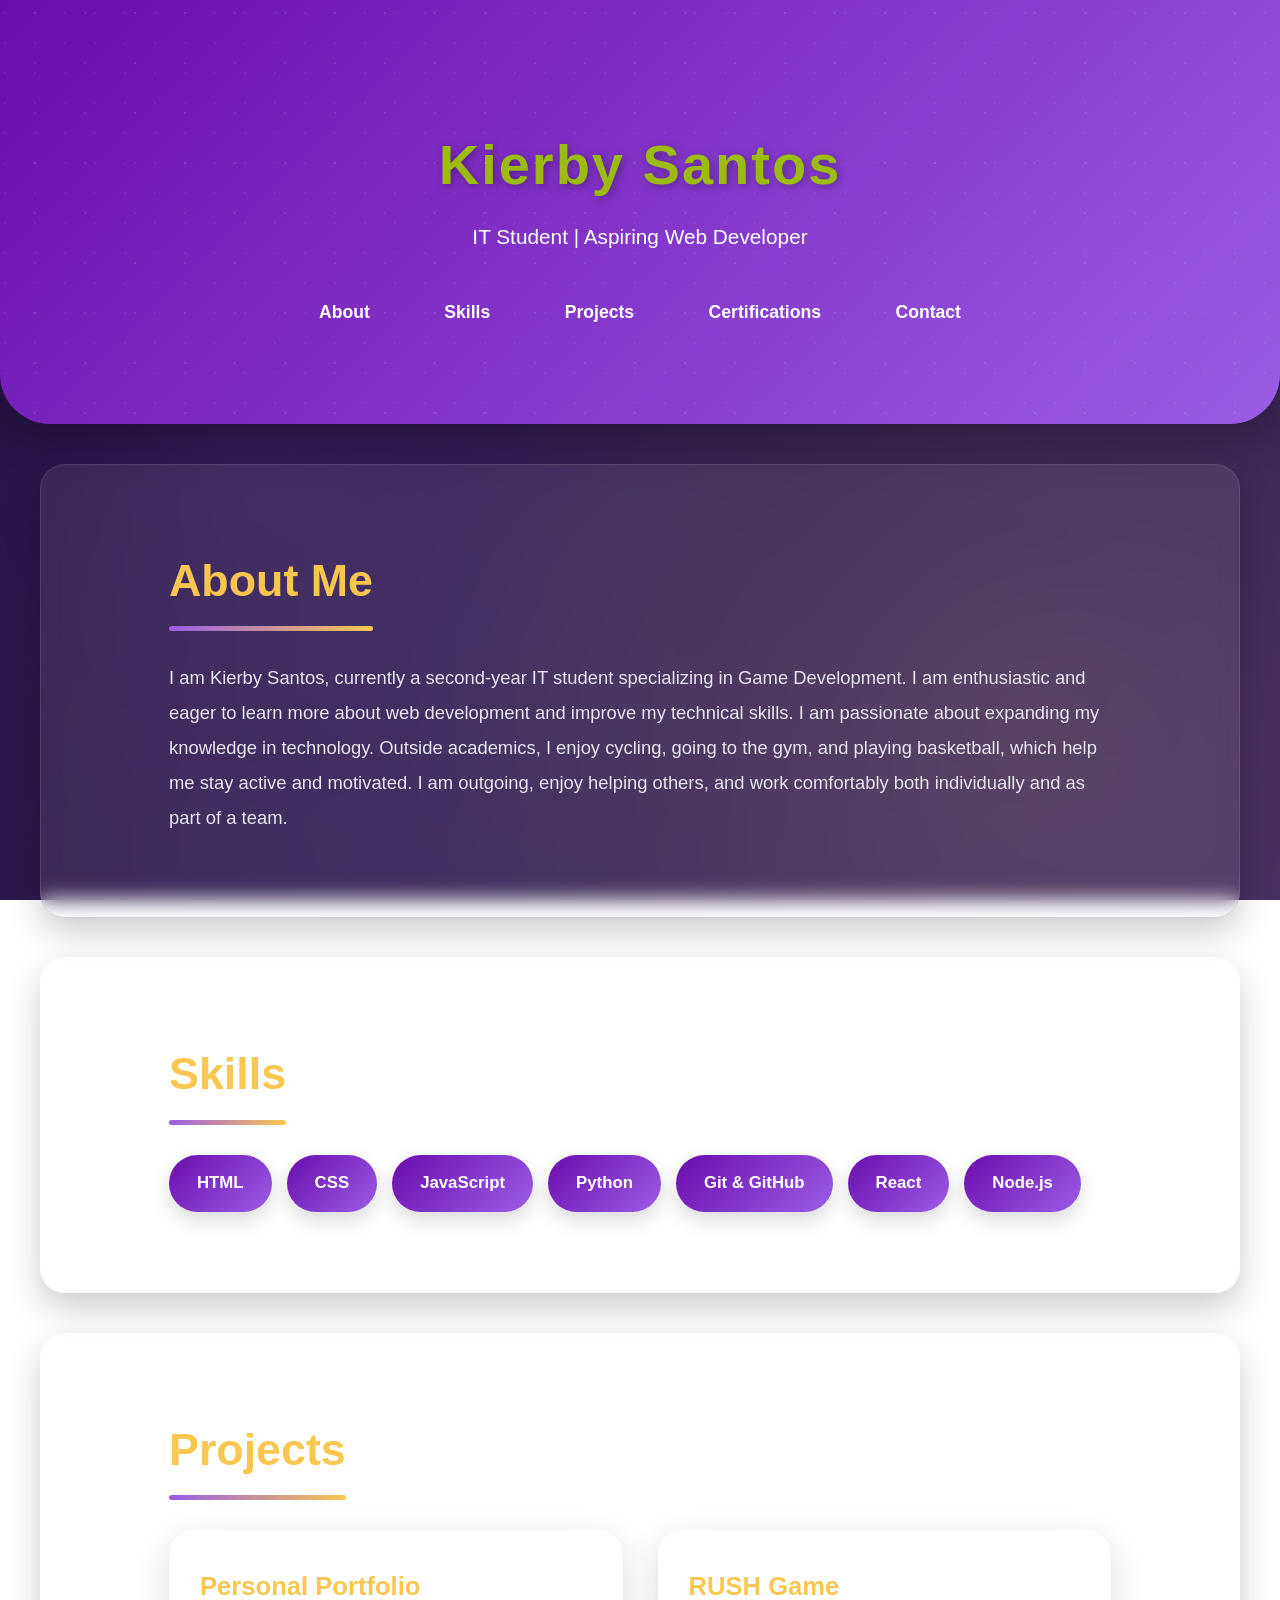
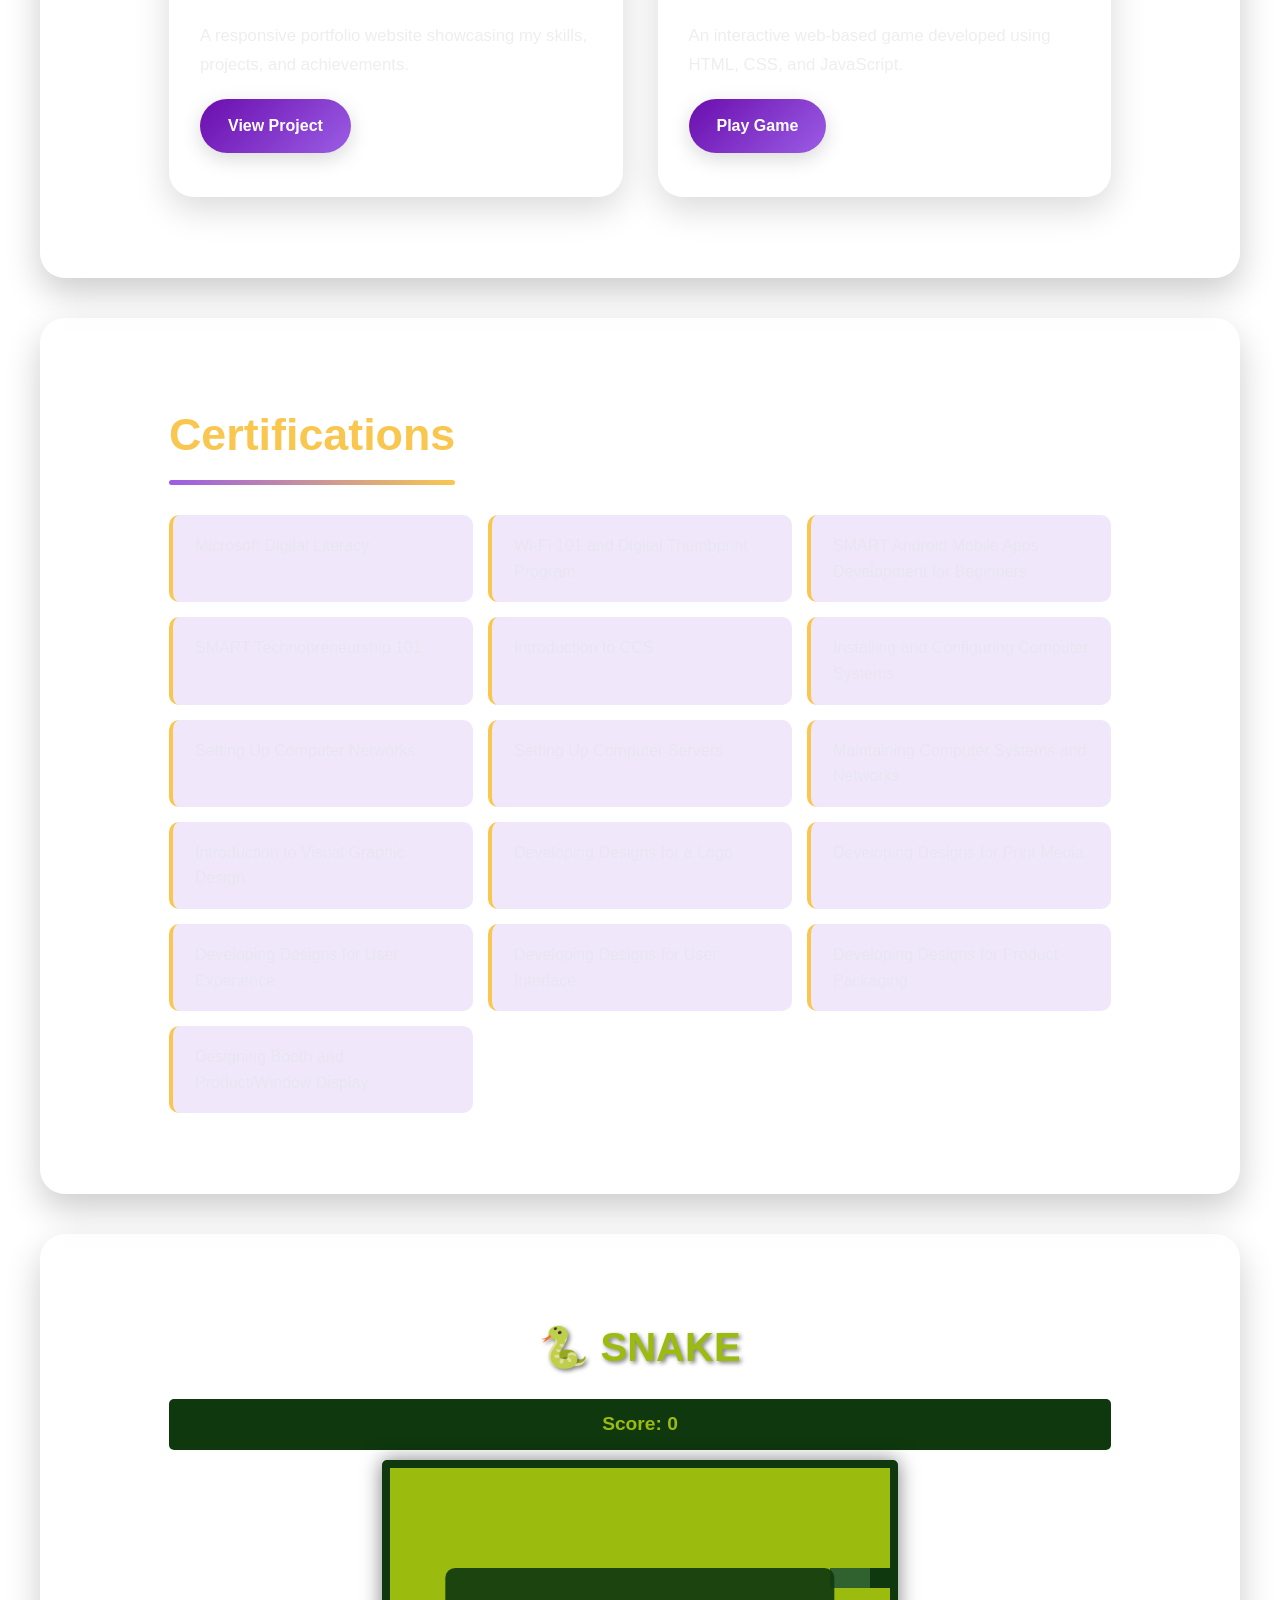
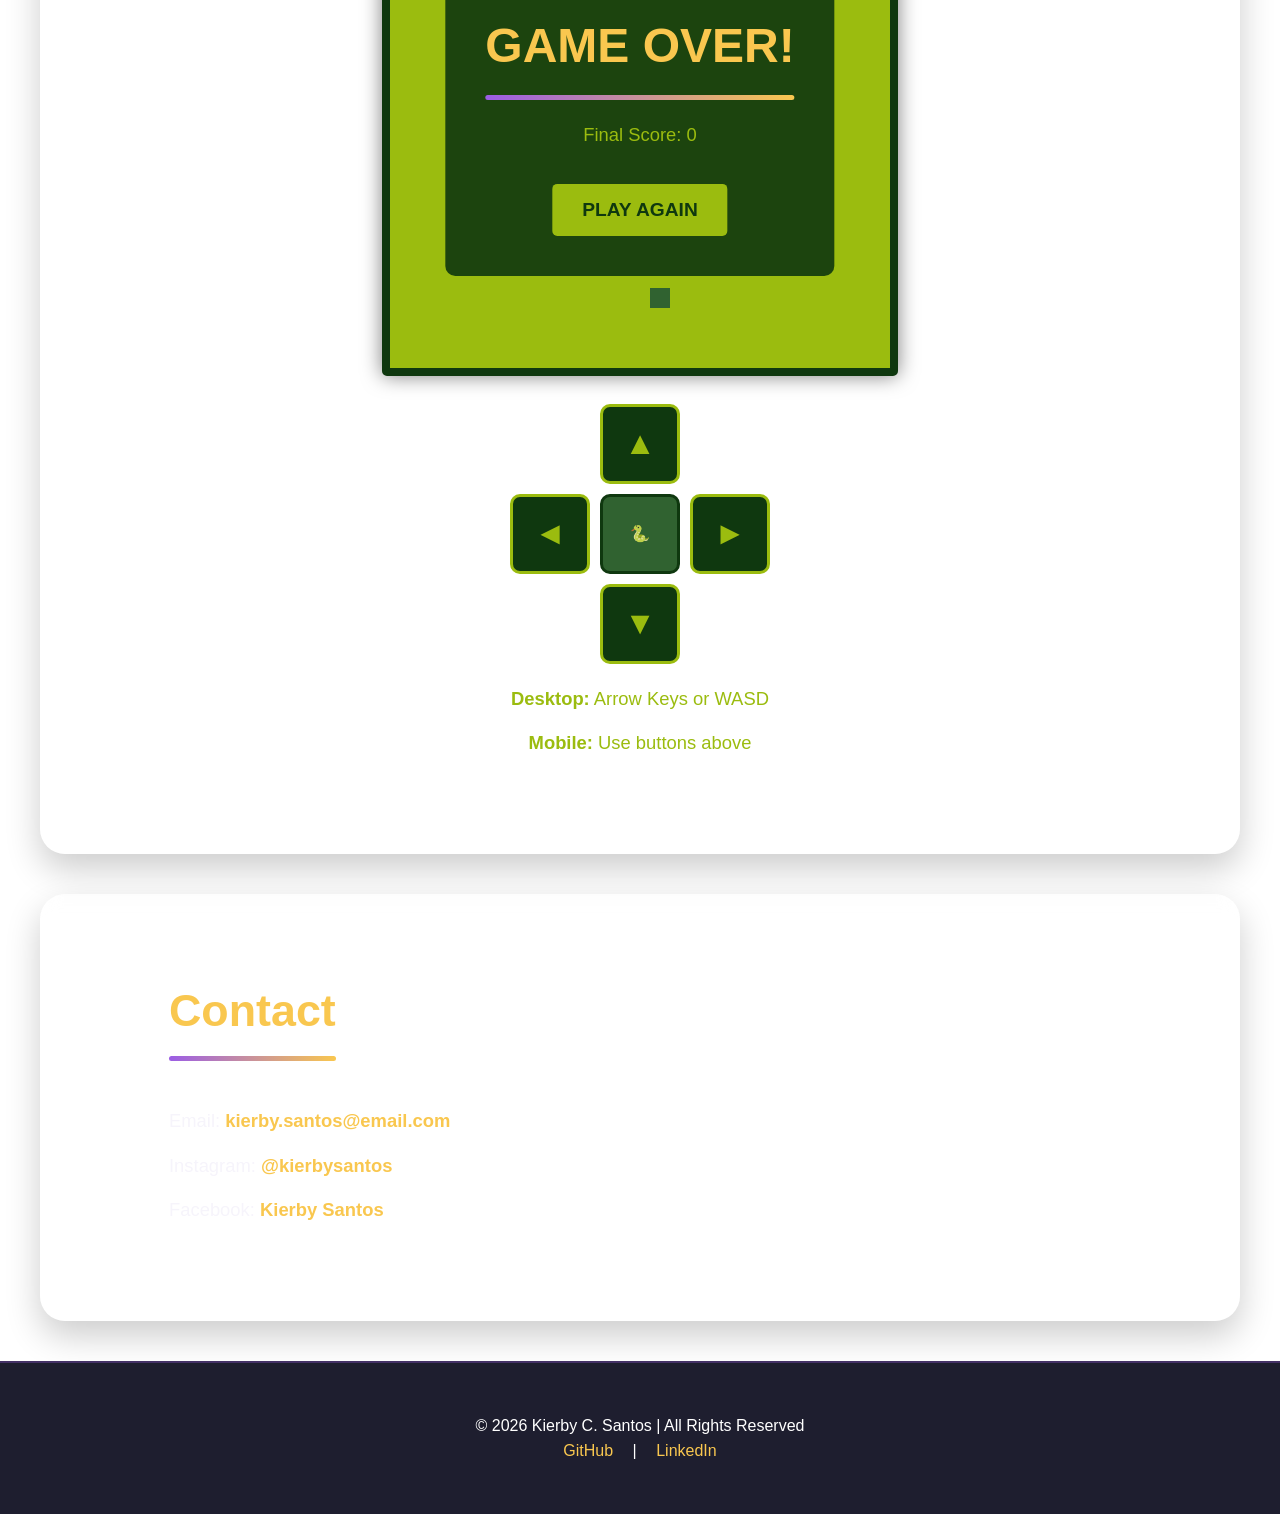
==== index.html @ 8921aa71 "Add files via upload" ====
<!DOCTYPE html>
<html lang="en">
<head>
<meta charset="UTF-8">
<title>Kierby Santos | IT Portfolio</title>
<meta name="viewport" content="width=device-width, initial-scale=1.0">

<style>
    .game-container {
            text-align: center;
            max-width: 100%;
        }

        h1 {
            color: #9bbc0f;
            margin-bottom: 20px;
            font-size: 2.5em;
            text-shadow: 2px 2px 4px rgba(0, 0, 0, 0.5);
        }

        .score-board {
            background-color: #0f380f;
            color: #9bbc0f;
            padding: 10px 20px;
            margin-bottom: 10px;
            border-radius: 5px;
            font-size: 1.2em;
            font-weight: bold;
        }

        canvas {
            background-color: #9bbc0f;
            border: 8px solid #0f380f;
            border-radius: 5px;
            box-shadow: 0 0 20px rgba(0, 0, 0, 0.5);
            max-width: 100%;
            height: auto;
        }

        .mobile-controls {
            margin-top: 20px;
            display: grid;
            grid-template-columns: repeat(3, 80px);
            grid-template-rows: repeat(3, 80px);
            gap: 10px;
            justify-content: center;
        }

        .control-btn {
            background-color: #0f380f;
            color: #9bbc0f;
            border: 3px solid #9bbc0f;
            border-radius: 10px;
            font-size: 2em;
            font-weight: bold;
            cursor: pointer;
            transition: all 0.1s;
            user-select: none;
            -webkit-tap-highlight-color: transparent;
            display: flex;
            align-items: center;
            justify-content: center;
        }

        .control-btn:active {
            background-color: #9bbc0f;
            color: #0f380f;
            transform: scale(0.95);
        }

        .control-btn.up {
            grid-column: 2;
            grid-row: 1;
        }

        .control-btn.left {
            grid-column: 1;
            grid-row: 2;
        }

        .control-btn.center {
            grid-column: 2;
            grid-row: 2;
            background-color: #306230;
            border-color: #0f380f;
            font-size: 1em;
            cursor: default;
        }

        .control-btn.right {
            grid-column: 3;
            grid-row: 2;
        }

        .control-btn.down {
            grid-column: 2;
            grid-row: 3;
        }

        .keyboard-controls {
            margin-top: 20px;
            color: #9bbc0f;
            font-size: 0.9em;
        }

        .keyboard-controls p {
            margin: 5px 0;
        }

        #gameOverScreen {
            position: absolute;
            display: none;
            flex-direction: column;
            justify-content: center;
            align-items: center;
            background-color: rgba(15, 56, 15, 0.9);
            color: #9bbc0f;
            border-radius: 10px;
            padding: 40px;
            top: 50%;
            left: 50%;
            transform: translate(-50%, -50%);
            z-index: 10;
        }

        #gameOverScreen.show {
            display: flex;
        }

        #gameOverScreen h2 {
            font-size: 3em;
            margin-bottom: 20px;
        }

        #gameOverScreen p {
            font-size: 1.5em;
            margin: 10px 0;
        }

        .restart-btn {
            background-color: #9bbc0f;
            color: #0f380f;
            border: none;
            padding: 15px 30px;
            font-size: 1.2em;
            font-weight: bold;
            border-radius: 5px;
            cursor: pointer;
            margin-top: 20px;
            transition: transform 0.2s;
        }

        .restart-btn:hover {
            transform: scale(1.1);
        }

        .restart-btn:active {
            transform: scale(0.95);
        }

        @media (max-width: 600px) {
            h1 {
                font-size: 2em;
            }

            canvas {
                width: 100%;
                height: auto;
            }

            .mobile-controls {
                grid-template-columns: repeat(3, 70px);
                grid-template-rows: repeat(3, 70px);
            }

            .control-btn {
                font-size: 1.5em;
            }

            .keyboard-controls {
                font-size: 0.8em;
            }

            #gameOverScreen {
                padding: 30px;
            }

            #gameOverScreen h2 {
                font-size: 2em;
            }

            #gameOverScreen p {
                font-size: 1.2em;
            }
        }
:root {
    --primary: #6a0dad;
    --secondary: #9b5de5;
    --accent: #f9c74f;
    --dark: #1e1e2f;
    --light: #f6f4fb;
    --white: #ffffff;
    --shadow: rgba(0, 0, 0, 0.15);
    --background: linear-gradient(135deg, #1e0836 0%, #2d1b4e 50%, #3d2863 100%);
}

* {
    box-sizing: border-box;
    margin: 0;
    padding: 0;
}

body {
    font-family: 'Segoe UI', Tahoma, sans-serif;
    background: var(--background);
    background-attachment: fixed;
    color: #f6f4fb;
    line-height: 1.6;
    scroll-behavior: smooth;
    position: relative;
}

body::before {
    content: "";
    position: fixed;
    width: 100%;
    height: 100%;
    top: 0;
    left: 0;
    background: 
        radial-gradient(circle at 20% 50%, rgba(155, 93, 229, 0.1) 0%, transparent 50%),
        radial-gradient(circle at 80% 80%, rgba(249, 199, 79, 0.1) 0%, transparent 50%);
    pointer-events: none;
    z-index: 0;
}

a {
    text-decoration: none;
    transition: all 0.3s ease;
}

/* Header */
header {
    background: linear-gradient(135deg, var(--primary), var(--secondary));
    color: var(--white);
    padding: 120px 10% 80px;
    text-align: center;
    border-bottom-left-radius: 50px;
    border-bottom-right-radius: 50px;
    position: relative;
    overflow: hidden;
    box-shadow: 0 10px 40px rgba(0, 0, 0, 0.3);
    z-index: 1;
}

header::before {
    content: "";
    position: absolute;
    width: 200%;
    height: 200%;
    background: 
        radial-gradient(circle, rgba(255, 255, 255, 0.1) 1px, transparent 1px),
        radial-gradient(circle, rgba(255, 255, 255, 0.05) 1px, transparent 1px);
    background-size: 50px 50px, 30px 30px;
    top: -50%;
    left: -50%;
    animation: movePattern 20s linear infinite;
}

@keyframes movePattern {
    0% { transform: translate(0, 0); }
    100% { transform: translate(50px, 50px); }
}

header h1 {
    font-size: 3.5rem;
    font-weight: 700;
    margin-bottom: 10px;
    letter-spacing: 2px;
    text-shadow: 2px 2px 8px rgba(0, 0, 0, 0.3);
    animation: fadeInDown 0.8s ease;
}

header p {
    font-size: 1.3rem;
    font-weight: 500;
    margin-bottom: 35px;
    opacity: 0.95;
    animation: fadeInUp 0.8s ease 0.2s both;
}

@keyframes fadeInDown {
    from {
        opacity: 0;
        transform: translateY(-30px);
    }
    to {
        opacity: 1;
        transform: translateY(0);
    }
}

@keyframes fadeInUp {
    from {
        opacity: 0;
        transform: translateY(30px);
    }
    to {
        opacity: 1;
        transform: translateY(0);
    }
}

/* Navigation */
nav {
    animation: fadeIn 0.8s ease 0.4s both;
}

nav a {
    margin: 0 15px;
    font-weight: 600;
    font-size: 1.1rem;
    padding: 10px 20px;
    border-radius: 25px;
    color: var(--white);
    position: relative;
    overflow: hidden;
    display: inline-block;
}

nav a::before {
    content: "";
    position: absolute;
    width: 0;
    height: 100%;
    top: 0;
    left: 50%;
    background: rgba(249, 199, 79, 0.2);
    transition: 0.4s ease;
    transform: translateX(-50%);
    border-radius: 25px;
    z-index: -1;
}

nav a:hover::before {
    width: 100%;
}

nav a:hover {
    color: var(--accent);
    transform: translateY(-3px);
}

@keyframes fadeIn {
    from { opacity: 0; }
    to { opacity: 1; }
}

/* Sections */
section {
    padding: 80px 10%;
    max-width: 1200px;
    margin: 40px auto;
    background: rgba(255, 255, 255, 0.08);
    backdrop-filter: blur(10px);
    border-radius: 25px;
    border: 1px solid rgba(255, 255, 255, 0.1);
    box-shadow: 0 15px 35px rgba(0, 0, 0, 0.2);
    position: relative;
    z-index: 1;
    animation: slideUp 0.6s ease;
}

@keyframes slideUp {
    from {
        opacity: 0;
        transform: translateY(40px);
    }
    to {
        opacity: 1;
        transform: translateY(0);
    }
}

section h2 {
    font-size: 2.8rem;
    margin-bottom: 45px;
    color: var(--accent);
    position: relative;
    display: inline-block;
}

section h2::after {
    content: "";
    width: 100%;
    height: 5px;
    background: linear-gradient(90deg, var(--secondary), var(--accent));
    position: absolute;
    bottom: -15px;
    left: 0;
    border-radius: 5px;
    animation: expandWidth 0.8s ease;
}

@keyframes expandWidth {
    from { width: 0; }
    to { width: 100%; }
}

/* About Section */
#about p {
    font-size: 1.15rem;
    line-height: 1.9;
    color: #e8e6f0;
}

/* Skills */
.skills ul {
    list-style: none;
    padding: 0;
    display: flex;
    flex-wrap: wrap;
    gap: 15px;
}

.skills li {
    padding: 15px 28px;
    background: linear-gradient(135deg, var(--primary), var(--secondary));
    color: var(--white);
    border-radius: 30px;
    font-size: 1.05rem;
    font-weight: 600;
    box-shadow: 0 8px 20px var(--shadow);
    transition: all 0.3s ease;
    cursor: pointer;
    position: relative;
    overflow: hidden;
}

.skills li::before {
    content: "";
    position: absolute;
    top: 50%;
    left: 50%;
    width: 0;
    height: 0;
    background: rgba(255, 255, 255, 0.2);
    border-radius: 50%;
    transform: translate(-50%, -50%);
    transition: width 0.4s ease, height 0.4s ease;
}

.skills li:hover::before {
    width: 300px;
    height: 300px;
}

.skills li:hover {
    transform: translateY(-8px) scale(1.08);
    box-shadow: 0 15px 30px var(--shadow);
}

/* Projects */
.projects {
    display: grid;
    grid-template-columns: repeat(auto-fit, minmax(320px, 1fr));
    gap: 35px;
}

.project-card {
    background: rgba(255, 255, 255, 0.12);
    backdrop-filter: blur(10px);
    padding: 35px 30px;
    border-radius: 25px;
    box-shadow: 0 12px 35px var(--shadow);
    transition: all 0.4s ease;
    position: relative;
    overflow: hidden;
    border: 1px solid rgba(255, 255, 255, 0.15);
}

.project-card::before {
    content: "";
    position: absolute;
    width: 0;
    height: 100%;
    top: 0;
    left: 0;
    background: linear-gradient(135deg, rgba(155, 93, 229, 0.3), rgba(249, 199, 79, 0.3));
    transition: width 0.5s ease;
    z-index: 0;
}

.project-card:hover::before {
    width: 100%;
}

.project-card h3, .project-card p, .project-card .btn {
    position: relative;
    z-index: 1;
}

.project-card:hover {
    transform: translateY(-15px) scale(1.02);
    box-shadow: 0 25px 50px rgba(0, 0, 0, 0.3);
}

.project-card h3 {
    margin-top: 0;
    color: var(--accent);
    font-size: 1.6rem;
    margin-bottom: 15px;
}

.project-card p {
    font-size: 1.05rem;
    margin-top: 10px;
    color: #eee;
    line-height: 1.7;
}

/* Certifications */
.certifications ul {
    list-style: none;
    padding: 0;
    display: grid;
    grid-template-columns: repeat(auto-fill, minmax(280px, 1fr));
    gap: 15px;
}

.certifications li {
    padding: 18px 22px;
    background: rgba(155, 93, 229, 0.15);
    border-left: 4px solid var(--accent);
    border-radius: 10px;
    transition: all 0.3s ease;
    font-size: 1rem;
    color: #e8e6f0;
}

.certifications li:hover {
    background: rgba(155, 93, 229, 0.25);
    transform: translateX(8px);
    border-left-color: var(--secondary);
}

/* Buttons */
.btn {
    display: inline-block;
    margin-top: 20px;
    padding: 14px 28px;
    background: linear-gradient(135deg, var(--primary), var(--secondary));
    color: var(--white);
    border-radius: 30px;
    font-size: 1rem;
    font-weight: 600;
    transition: all 0.3s ease;
    box-shadow: 0 6px 20px var(--shadow);
    position: relative;
    overflow: hidden;
}

.btn::before {
    content: "";
    position: absolute;
    top: 50%;
    left: 50%;
    width: 0;
    height: 0;
    background: rgba(255, 255, 255, 0.2);
    border-radius: 50%;
    transform: translate(-50%, -50%);
    transition: width 0.5s ease, height 0.5s ease;
}

.btn:hover::before {
    width: 300px;
    height: 300px;
}

.btn:hover {
    transform: translateY(-5px) scale(1.05);
    box-shadow: 0 15px 30px var(--shadow);
}

/* Contact Section */
#contact p {
    font-size: 1.15rem;
    margin: 15px 0;
}

#contact p a {
    color: var(--accent);
    transition: all 0.3s ease;
    font-weight: 600;
}

#contact p a:hover {
    color: var(--secondary);
    text-decoration: underline;
}

/* Footer */
footer {
    background: var(--dark);
    color: var(--white);
    text-align: center;
    padding: 50px 10%;
    border-top: 2px solid rgba(155, 93, 229, 0.3);
    position: relative;
    z-index: 1;
}

footer a {
    color: var(--accent);
    margin: 0 15px;
    font-weight: 500;
    transition: all 0.3s ease;
}

footer a:hover {
    color: var(--secondary);
    transform: scale(1.15);
}

/* Responsive */
@media (max-width: 768px) {
    header h1 {
        font-size: 2.5rem;
    }

    nav a {
        display: block;
        margin: 12px 0;
    }

    section {
        padding: 60px 6%;
        margin: 30px auto;
    }

    section h2 {
        font-size: 2.2rem;
    }

    .projects {
        grid-template-columns: 1fr;
    }

    .certifications ul {
        grid-template-columns: 1fr;
    }
}
</style>
</head>
<body>

<header>
    <h1>Kierby Santos</h1>
    <p>IT Student | Aspiring Web Developer</p>
    <nav>
        <a href="#about">About</a>
        <a href="#skills">Skills</a>
        <a href="#projects">Projects</a>
        <a href="#certifications">Certifications</a>
        <a href="#contact">Contact</a>
    </nav>
</header>

<section id="about">
    <h2>About Me</h2>
    <p>
        I am Kierby Santos, currently a second-year IT student specializing in Game Development. 
        I am enthusiastic and eager to learn more about web development and improve my technical skills. 
        I am passionate about expanding my knowledge in technology. Outside academics, I enjoy cycling, going to the gym, and playing basketball, which help me stay active and motivated. 
        I am outgoing, enjoy helping others, and work comfortably both individually and as part of a team.
    </p>
</section>

<section id="skills" class="skills">
    <h2>Skills</h2>
    <ul>
        <li>HTML</li>
        <li>CSS</li>
        <li>JavaScript</li>
        <li>Python</li>
        <li>Git & GitHub</li>
        <li>React</li>
        <li>Node.js</li>
    </ul>
</section>

<section id="projects">
    <h2>Projects</h2>
    <div class="projects">
        <div class="project-card">
            <h3>Personal Portfolio</h3>
            <p>A responsive portfolio website showcasing my skills, projects, and achievements.</p>
            <a class="btn" href="#" target="_blank">View Project</a>
        </div>

        <div class="project-card">
            <h3>RUSH Game</h3>
            <p>An interactive web-based game developed using HTML, CSS, and JavaScript.</p>
            <a class="btn" href="#" target="_blank">Play Game</a>
        </div>
    </div>
</section>

<section id="certifications" class="certifications">
    <h2>Certifications</h2>
    <ul>
        <li>Microsoft Digital Literacy</li>
        <li>Wi-Fi 101 and Digital Thumbprint Program</li>
        <li>SMART Android Mobile Apps Development for Beginners</li>
        <li>SMART Technopreneurship 101</li>
        <li>Introduction to CCS</li>
        <li>Installing and Configuring Computer Systems</li>
        <li>Setting Up Computer Networks</li>
        <li>Setting Up Computer Servers</li>
        <li>Maintaining Computer Systems and Networks</li>
        <li>Introduction to Visual Graphic Design</li>
        <li>Developing Designs for a Logo</li>
        <li>Developing Designs for Print Media</li>
        <li>Developing Designs for User Experience</li>
        <li>Developing Designs for User Interface</li>
        <li>Developing Designs for Product Packaging</li>
        <li>Designing Booth and Product/Window Display</li>
    </ul>
</section>

<section id="contact">
  <div class="game-container">
        <h1>🐍 SNAKE</h1>
        <div class="score-board">
            Score: <span id="score">0</span>
        </div>
        <div style="position: relative;">
            <canvas id="gameCanvas" width="500" height="500"></canvas>
            <div id="gameOverScreen">
                <h2>GAME OVER!</h2>
                <p>Final Score: <span id="finalScore">0</span></p>
                <button class="restart-btn" onclick="restartGame()">PLAY AGAIN</button>
            </div>
        </div>
        
        <!-- Mobile Control Buttons -->
        <div class="mobile-controls">
            <button class="control-btn up" id="btnUp">▲</button>
            <button class="control-btn left" id="btnLeft">◄</button>
            <div class="control-btn center">🐍</div>
            <button class="control-btn right" id="btnRight">►</button>
            <button class="control-btn down" id="btnDown">▼</button>
        </div>

        <div class="keyboard-controls">
            <p><strong>Desktop:</strong> Arrow Keys or WASD</p>
            <p><strong>Mobile:</strong> Use buttons above</p>
        </div>
    </div>

    <script>
        const canvas = document.getElementById('gameCanvas');
        const ctx = canvas.getContext('2d');
        const scoreElement = document.getElementById('score');
        const finalScoreElement = document.getElementById('finalScore');
        const gameOverScreen = document.getElementById('gameOverScreen');

        const TILE_SIZE = 20;
        const GRID_WIDTH = 25;
        const GRID_HEIGHT = 25;
        const GAME_SPEED = 100;

        let snake = [];
        let food = {};
        let direction = 'RIGHT';
        let nextDirection = 'RIGHT';
        let running = false;
        let gameOver = false;
        let score = 0;
        let gameLoop = null;

        function init() {
            canvas.width = GRID_WIDTH * TILE_SIZE;
            canvas.height = GRID_HEIGHT * TILE_SIZE;
            setupMobileControls();
            startGame();
        }

        function setupMobileControls() {
            const btnUp = document.getElementById('btnUp');
            const btnDown = document.getElementById('btnDown');
            const btnLeft = document.getElementById('btnLeft');
            const btnRight = document.getElementById('btnRight');

            // Prevent default touch behavior
            [btnUp, btnDown, btnLeft, btnRight].forEach(btn => {
                btn.addEventListener('touchstart', (e) => e.preventDefault());
            });

            btnUp.addEventListener('click', () => {
                if (running && direction !== 'DOWN') nextDirection = 'UP';
            });

            btnDown.addEventListener('click', () => {
                if (running && direction !== 'UP') nextDirection = 'DOWN';
            });

            btnLeft.addEventListener('click', () => {
                if (running && direction !== 'RIGHT') nextDirection = 'LEFT';
            });

            btnRight.addEventListener('click', () => {
                if (running && direction !== 'LEFT') nextDirection = 'RIGHT';
            });

            // Touch support for better mobile experience
            btnUp.addEventListener('touchstart', (e) => {
                if (running && direction !== 'DOWN') nextDirection = 'UP';
            });

            btnDown.addEventListener('touchstart', (e) => {
                if (running && direction !== 'UP') nextDirection = 'DOWN';
            });

            btnLeft.addEventListener('touchstart', (e) => {
                if (running && direction !== 'RIGHT') nextDirection = 'LEFT';
            });

            btnRight.addEventListener('touchstart', (e) => {
                if (running && direction !== 'LEFT') nextDirection = 'RIGHT';
            });
        }

        function startGame() {
            snake = [
                { x: 5, y: 5 },
                { x: 4, y: 5 },
                { x: 3, y: 5 }
            ];
            
            direction = 'RIGHT';
            nextDirection = 'RIGHT';
            score = 0;
            gameOver = false;
            running = true;
            
            updateScore();
            gameOverScreen.classList.remove('show');
            spawnFood();
            
            if (gameLoop) clearInterval(gameLoop);
            gameLoop = setInterval(update, GAME_SPEED);
        }

        function spawnFood() {
            let validPosition = false;
            while (!validPosition) {
                food = {
                    x: Math.floor(Math.random() * GRID_WIDTH),
                    y: Math.floor(Math.random() * GRID_HEIGHT)
                };
                validPosition = !snake.some(segment => 
                    segment.x === food.x && segment.y === food.y
                );
            }
        }

        function update() {
            if (!running) return;

            direction = nextDirection;
            const head = { ...snake[0] };

            switch (direction) {
                case 'UP': head.y--; break;
                case 'DOWN': head.y++; break;
                case 'LEFT': head.x--; break;
                case 'RIGHT': head.x++; break;
            }

            // Check wall collision
            if (head.x < 0 || head.x >= GRID_WIDTH || 
                head.y < 0 || head.y >= GRID_HEIGHT) {
                endGame();
                return;
            }

            // Check self collision
            if (snake.some(segment => segment.x === head.x && segment.y === head.y)) {
                endGame();
                return;
            }

            snake.unshift(head);

            // Check if food is eaten
            if (head.x === food.x && head.y === food.y) {
                score += 10;
                updateScore();
                spawnFood();
            } else {
                snake.pop();
            }

            draw();
        }

        function draw() {
            // Clear canvas
            ctx.fillStyle = '#9bbc0f';
            ctx.fillRect(0, 0, canvas.width, canvas.height);

            // Draw food
            ctx.fillStyle = '#306230';
            ctx.fillRect(
                food.x * TILE_SIZE,
                food.y * TILE_SIZE,
                TILE_SIZE,
                TILE_SIZE
            );

            // Draw snake
            snake.forEach((segment, index) => {
                ctx.fillStyle = index === 0 ? '#0f380f' : '#306230';
                ctx.fillRect(
                    segment.x * TILE_SIZE,
                    segment.y * TILE_SIZE,
                    TILE_SIZE,
                    TILE_SIZE
                );
            });
        }

        function endGame() {
            running = false;
            gameOver = true;
            clearInterval(gameLoop);
            finalScoreElement.textContent = score;
            gameOverScreen.classList.add('show');
        }

        function updateScore() {
            scoreElement.textContent = score;
        }

        function restartGame() {
            startGame();
        }

        // Keyboard controls
        document.addEventListener('keydown', (e) => {
            if (gameOver && e.code === 'Space') {
                restartGame();
                return;
            }

            if (!running) return;

            switch (e.key) {
                case 'ArrowUp':
                case 'w':
                case 'W':
                    if (direction !== 'DOWN') nextDirection = 'UP';
                    e.preventDefault();
                    break;
                case 'ArrowDown':
                case 's':
                case 'S':
                    if (direction !== 'UP') nextDirection = 'DOWN';
                    e.preventDefault();
                    break;
                case 'ArrowLeft':
                case 'a':
                case 'A':
                    if (direction !== 'RIGHT') nextDirection = 'LEFT';
                    e.preventDefault();
                    break;
                case 'ArrowRight':
                case 'd':
                case 'D':
                    if (direction !== 'LEFT') nextDirection = 'RIGHT';
                    e.preventDefault();
                    break;
            }
        });

        // Start the game when page loads
        init();
    </script>
</section>

<section id="contact">
    <h2>Contact</h2>
    <p>Email: <a href="mailto:kierby.santos@email.com">kierby.santos@email.com</a></p>
    <p>Instagram: <a href="https://www.instagram.com/kierbysantos/" target="_blank">@kierbysantos</a></p>
    <p>Facebook: <a href="https://www.facebook.com/kierby.santos" target="_blank">Kierby Santos</a></p>
</section>

<footer>
    <p>&copy; 2026 Kierby C. Santos | All Rights Reserved</p>
    <p>
        <a href="#">GitHub</a> |
        <a href="#">LinkedIn</a>
    </p>
</footer>

</body>
</html>
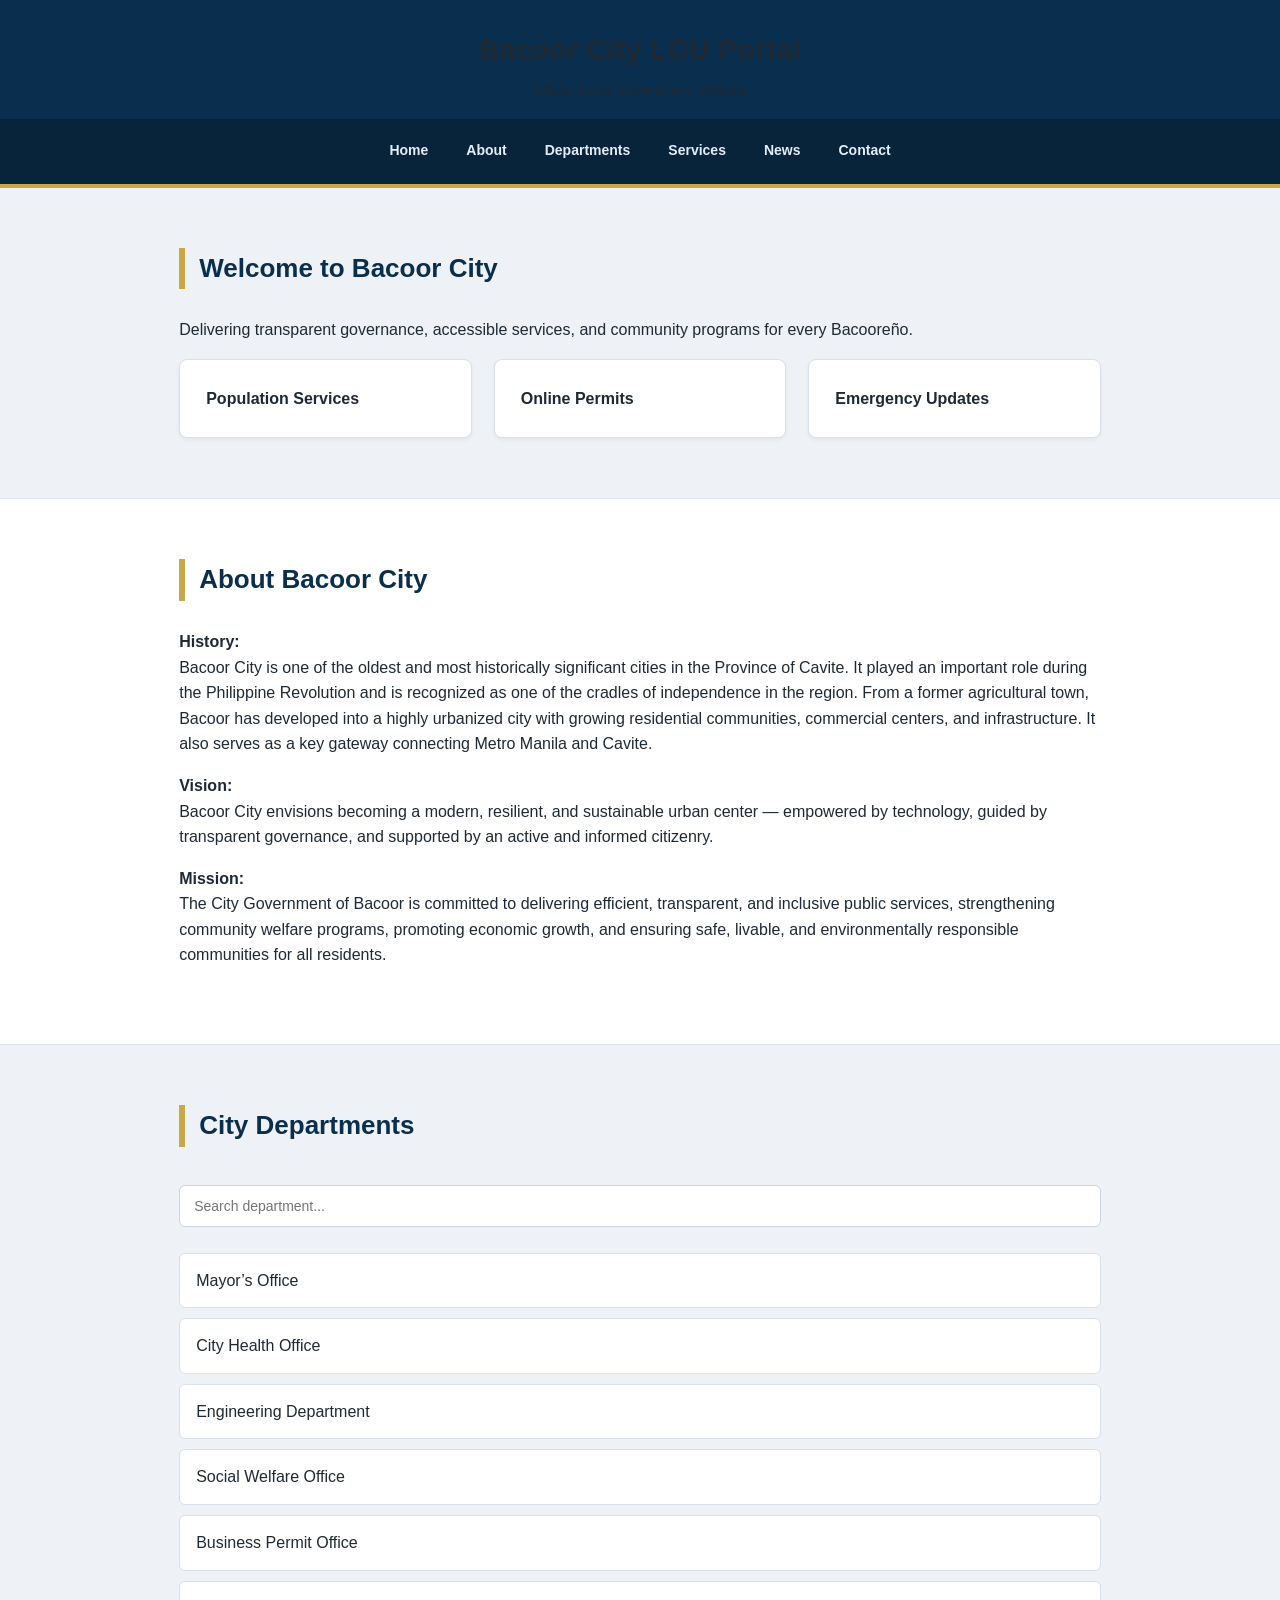
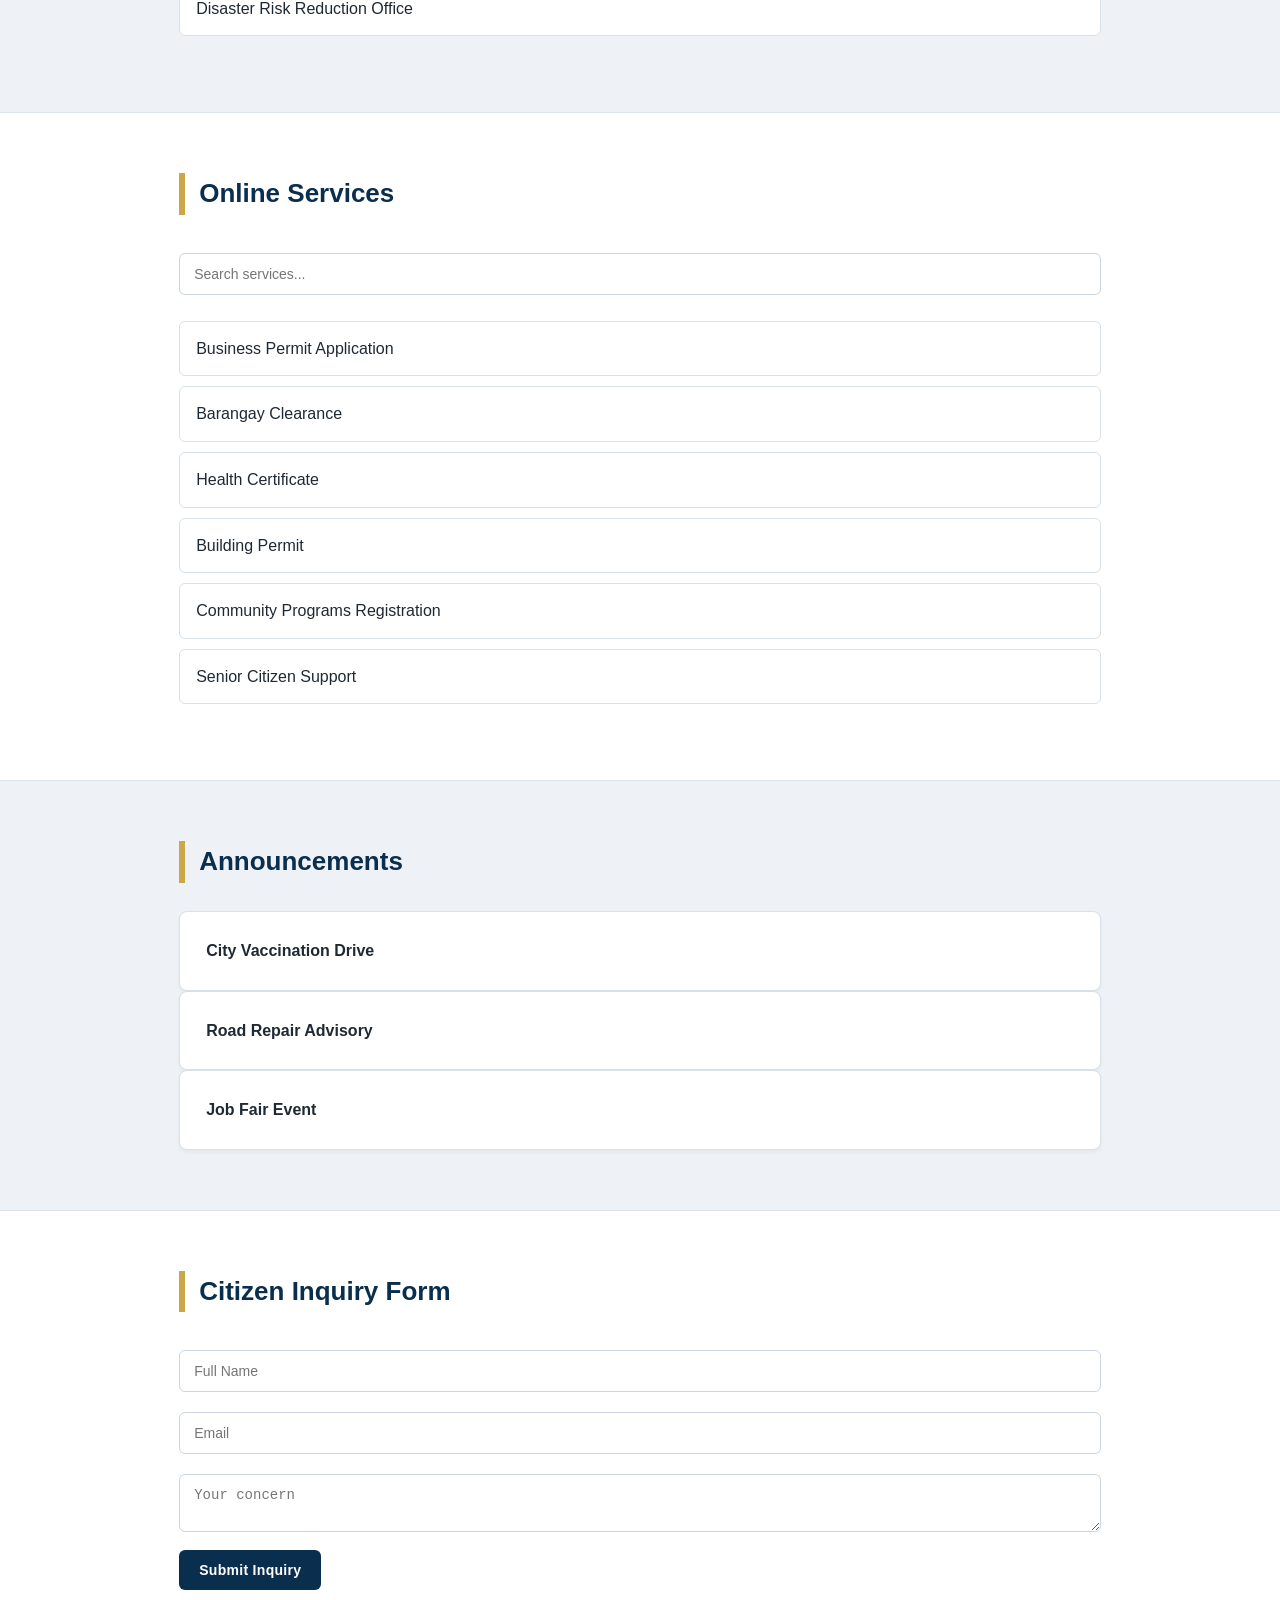
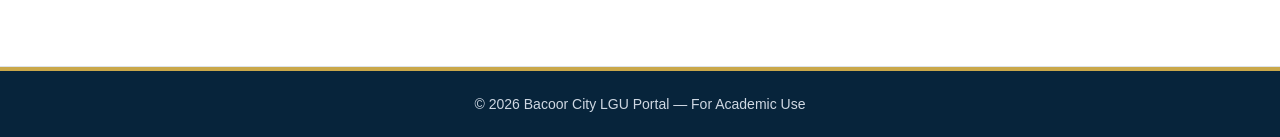
==== commit a83f0b6e: "Add files via upload" ====
--- a/index.html
+++ b/index.html
@@ -1,1009 +1,121 @@
-<!DOCTYPE html>
-<html lang="en">
-<head>
-<meta charset="UTF-8">
-<title>Kierby Santos | IT Portfolio</title>
-<meta name="viewport" content="width=device-width, initial-scale=1.0">
-
-<style>
-    .game-container {
-            text-align: center;
-            max-width: 100%;
-        }
-
-        h1 {
-            color: #9bbc0f;
-            margin-bottom: 20px;
-            font-size: 2.5em;
-            text-shadow: 2px 2px 4px rgba(0, 0, 0, 0.5);
-        }
-
-        .score-board {
-            background-color: #0f380f;
-            color: #9bbc0f;
-            padding: 10px 20px;
-            margin-bottom: 10px;
-            border-radius: 5px;
-            font-size: 1.2em;
-            font-weight: bold;
-        }
-
-        canvas {
-            background-color: #9bbc0f;
-            border: 8px solid #0f380f;
-            border-radius: 5px;
-            box-shadow: 0 0 20px rgba(0, 0, 0, 0.5);
-            max-width: 100%;
-            height: auto;
-        }
-
-        .mobile-controls {
-            margin-top: 20px;
-            display: grid;
-            grid-template-columns: repeat(3, 80px);
-            grid-template-rows: repeat(3, 80px);
-            gap: 10px;
-            justify-content: center;
-        }
-
-        .control-btn {
-            background-color: #0f380f;
-            color: #9bbc0f;
-            border: 3px solid #9bbc0f;
-            border-radius: 10px;
-            font-size: 2em;
-            font-weight: bold;
-            cursor: pointer;
-            transition: all 0.1s;
-            user-select: none;
-            -webkit-tap-highlight-color: transparent;
-            display: flex;
-            align-items: center;
-            justify-content: center;
-        }
-
-        .control-btn:active {
-            background-color: #9bbc0f;
-            color: #0f380f;
-            transform: scale(0.95);
-        }
-
-        .control-btn.up {
-            grid-column: 2;
-            grid-row: 1;
-        }
-
-        .control-btn.left {
-            grid-column: 1;
-            grid-row: 2;
-        }
-
-        .control-btn.center {
-            grid-column: 2;
-            grid-row: 2;
-            background-color: #306230;
-            border-color: #0f380f;
-            font-size: 1em;
-            cursor: default;
-        }
-
-        .control-btn.right {
-            grid-column: 3;
-            grid-row: 2;
-        }
-
-        .control-btn.down {
-            grid-column: 2;
-            grid-row: 3;
-        }
-
-        .keyboard-controls {
-            margin-top: 20px;
-            color: #9bbc0f;
-            font-size: 0.9em;
-        }
-
-        .keyboard-controls p {
-            margin: 5px 0;
-        }
-
-        #gameOverScreen {
-            position: absolute;
-            display: none;
-            flex-direction: column;
-            justify-content: center;
-            align-items: center;
-            background-color: rgba(15, 56, 15, 0.9);
-            color: #9bbc0f;
-            border-radius: 10px;
-            padding: 40px;
-            top: 50%;
-            left: 50%;
-            transform: translate(-50%, -50%);
-            z-index: 10;
-        }
-
-        #gameOverScreen.show {
-            display: flex;
-        }
-
-        #gameOverScreen h2 {
-            font-size: 3em;
-            margin-bottom: 20px;
-        }
-
-        #gameOverScreen p {
-            font-size: 1.5em;
-            margin: 10px 0;
-        }
-
-        .restart-btn {
-            background-color: #9bbc0f;
-            color: #0f380f;
-            border: none;
-            padding: 15px 30px;
-            font-size: 1.2em;
-            font-weight: bold;
-            border-radius: 5px;
-            cursor: pointer;
-            margin-top: 20px;
-            transition: transform 0.2s;
-        }
-
-        .restart-btn:hover {
-            transform: scale(1.1);
-        }
-
-        .restart-btn:active {
-            transform: scale(0.95);
-        }
-
-        @media (max-width: 600px) {
-            h1 {
-                font-size: 2em;
-            }
-
-            canvas {
-                width: 100%;
-                height: auto;
-            }
-
-            .mobile-controls {
-                grid-template-columns: repeat(3, 70px);
-                grid-template-rows: repeat(3, 70px);
-            }
-
-            .control-btn {
-                font-size: 1.5em;
-            }
-
-            .keyboard-controls {
-                font-size: 0.8em;
-            }
-
-            #gameOverScreen {
-                padding: 30px;
-            }
-
-            #gameOverScreen h2 {
-                font-size: 2em;
-            }
-
-            #gameOverScreen p {
-                font-size: 1.2em;
-            }
-        }
-:root {
-    --primary: #6a0dad;
-    --secondary: #9b5de5;
-    --accent: #f9c74f;
-    --dark: #1e1e2f;
-    --light: #f6f4fb;
-    --white: #ffffff;
-    --shadow: rgba(0, 0, 0, 0.15);
-    --background: linear-gradient(135deg, #1e0836 0%, #2d1b4e 50%, #3d2863 100%);
-}
-
-* {
-    box-sizing: border-box;
-    margin: 0;
-    padding: 0;
-}
-
-body {
-    font-family: 'Segoe UI', Tahoma, sans-serif;
-    background: var(--background);
-    background-attachment: fixed;
-    color: #f6f4fb;
-    line-height: 1.6;
-    scroll-behavior: smooth;
-    position: relative;
-}
-
-body::before {
-    content: "";
-    position: fixed;
-    width: 100%;
-    height: 100%;
-    top: 0;
-    left: 0;
-    background: 
-        radial-gradient(circle at 20% 50%, rgba(155, 93, 229, 0.1) 0%, transparent 50%),
-        radial-gradient(circle at 80% 80%, rgba(249, 199, 79, 0.1) 0%, transparent 50%);
-    pointer-events: none;
-    z-index: 0;
-}
-
-a {
-    text-decoration: none;
-    transition: all 0.3s ease;
-}
-
-/* Header */
-header {
-    background: linear-gradient(135deg, var(--primary), var(--secondary));
-    color: var(--white);
-    padding: 120px 10% 80px;
-    text-align: center;
-    border-bottom-left-radius: 50px;
-    border-bottom-right-radius: 50px;
-    position: relative;
-    overflow: hidden;
-    box-shadow: 0 10px 40px rgba(0, 0, 0, 0.3);
-    z-index: 1;
-}
-
-header::before {
-    content: "";
-    position: absolute;
-    width: 200%;
-    height: 200%;
-    background: 
-        radial-gradient(circle, rgba(255, 255, 255, 0.1) 1px, transparent 1px),
-        radial-gradient(circle, rgba(255, 255, 255, 0.05) 1px, transparent 1px);
-    background-size: 50px 50px, 30px 30px;
-    top: -50%;
-    left: -50%;
-    animation: movePattern 20s linear infinite;
-}
-
-@keyframes movePattern {
-    0% { transform: translate(0, 0); }
-    100% { transform: translate(50px, 50px); }
-}
-
-header h1 {
-    font-size: 3.5rem;
-    font-weight: 700;
-    margin-bottom: 10px;
-    letter-spacing: 2px;
-    text-shadow: 2px 2px 8px rgba(0, 0, 0, 0.3);
-    animation: fadeInDown 0.8s ease;
-}
-
-header p {
-    font-size: 1.3rem;
-    font-weight: 500;
-    margin-bottom: 35px;
-    opacity: 0.95;
-    animation: fadeInUp 0.8s ease 0.2s both;
-}
-
-@keyframes fadeInDown {
-    from {
-        opacity: 0;
-        transform: translateY(-30px);
-    }
-    to {
-        opacity: 1;
-        transform: translateY(0);
-    }
-}
-
-@keyframes fadeInUp {
-    from {
-        opacity: 0;
-        transform: translateY(30px);
-    }
-    to {
-        opacity: 1;
-        transform: translateY(0);
-    }
-}
-
-/* Navigation */
-nav {
-    animation: fadeIn 0.8s ease 0.4s both;
-}
-
-nav a {
-    margin: 0 15px;
-    font-weight: 600;
-    font-size: 1.1rem;
-    padding: 10px 20px;
-    border-radius: 25px;
-    color: var(--white);
-    position: relative;
-    overflow: hidden;
-    display: inline-block;
-}
-
-nav a::before {
-    content: "";
-    position: absolute;
-    width: 0;
-    height: 100%;
-    top: 0;
-    left: 50%;
-    background: rgba(249, 199, 79, 0.2);
-    transition: 0.4s ease;
-    transform: translateX(-50%);
-    border-radius: 25px;
-    z-index: -1;
-}
-
-nav a:hover::before {
-    width: 100%;
-}
-
-nav a:hover {
-    color: var(--accent);
-    transform: translateY(-3px);
-}
-
-@keyframes fadeIn {
-    from { opacity: 0; }
-    to { opacity: 1; }
-}
-
-/* Sections */
-section {
-    padding: 80px 10%;
-    max-width: 1200px;
-    margin: 40px auto;
-    background: rgba(255, 255, 255, 0.08);
-    backdrop-filter: blur(10px);
-    border-radius: 25px;
-    border: 1px solid rgba(255, 255, 255, 0.1);
-    box-shadow: 0 15px 35px rgba(0, 0, 0, 0.2);
-    position: relative;
-    z-index: 1;
-    animation: slideUp 0.6s ease;
-}
-
-@keyframes slideUp {
-    from {
-        opacity: 0;
-        transform: translateY(40px);
-    }
-    to {
-        opacity: 1;
-        transform: translateY(0);
-    }
-}
-
-section h2 {
-    font-size: 2.8rem;
-    margin-bottom: 45px;
-    color: var(--accent);
-    position: relative;
-    display: inline-block;
-}
-
-section h2::after {
-    content: "";
-    width: 100%;
-    height: 5px;
-    background: linear-gradient(90deg, var(--secondary), var(--accent));
-    position: absolute;
-    bottom: -15px;
-    left: 0;
-    border-radius: 5px;
-    animation: expandWidth 0.8s ease;
-}
-
-@keyframes expandWidth {
-    from { width: 0; }
-    to { width: 100%; }
-}
-
-/* About Section */
-#about p {
-    font-size: 1.15rem;
-    line-height: 1.9;
-    color: #e8e6f0;
-}
-
-/* Skills */
-.skills ul {
-    list-style: none;
-    padding: 0;
-    display: flex;
-    flex-wrap: wrap;
-    gap: 15px;
-}
-
-.skills li {
-    padding: 15px 28px;
-    background: linear-gradient(135deg, var(--primary), var(--secondary));
-    color: var(--white);
-    border-radius: 30px;
-    font-size: 1.05rem;
-    font-weight: 600;
-    box-shadow: 0 8px 20px var(--shadow);
-    transition: all 0.3s ease;
-    cursor: pointer;
-    position: relative;
-    overflow: hidden;
-}
-
-.skills li::before {
-    content: "";
-    position: absolute;
-    top: 50%;
-    left: 50%;
-    width: 0;
-    height: 0;
-    background: rgba(255, 255, 255, 0.2);
-    border-radius: 50%;
-    transform: translate(-50%, -50%);
-    transition: width 0.4s ease, height 0.4s ease;
-}
-
-.skills li:hover::before {
-    width: 300px;
-    height: 300px;
-}
-
-.skills li:hover {
-    transform: translateY(-8px) scale(1.08);
-    box-shadow: 0 15px 30px var(--shadow);
-}
-
-/* Projects */
-.projects {
-    display: grid;
-    grid-template-columns: repeat(auto-fit, minmax(320px, 1fr));
-    gap: 35px;
-}
-
-.project-card {
-    background: rgba(255, 255, 255, 0.12);
-    backdrop-filter: blur(10px);
-    padding: 35px 30px;
-    border-radius: 25px;
-    box-shadow: 0 12px 35px var(--shadow);
-    transition: all 0.4s ease;
-    position: relative;
-    overflow: hidden;
-    border: 1px solid rgba(255, 255, 255, 0.15);
-}
-
-.project-card::before {
-    content: "";
-    position: absolute;
-    width: 0;
-    height: 100%;
-    top: 0;
-    left: 0;
-    background: linear-gradient(135deg, rgba(155, 93, 229, 0.3), rgba(249, 199, 79, 0.3));
-    transition: width 0.5s ease;
-    z-index: 0;
-}
-
-.project-card:hover::before {
-    width: 100%;
-}
-
-.project-card h3, .project-card p, .project-card .btn {
-    position: relative;
-    z-index: 1;
-}
-
-.project-card:hover {
-    transform: translateY(-15px) scale(1.02);
-    box-shadow: 0 25px 50px rgba(0, 0, 0, 0.3);
-}
-
-.project-card h3 {
-    margin-top: 0;
-    color: var(--accent);
-    font-size: 1.6rem;
-    margin-bottom: 15px;
-}
-
-.project-card p {
-    font-size: 1.05rem;
-    margin-top: 10px;
-    color: #eee;
-    line-height: 1.7;
-}
-
-/* Certifications */
-.certifications ul {
-    list-style: none;
-    padding: 0;
-    display: grid;
-    grid-template-columns: repeat(auto-fill, minmax(280px, 1fr));
-    gap: 15px;
-}
-
-.certifications li {
-    padding: 18px 22px;
-    background: rgba(155, 93, 229, 0.15);
-    border-left: 4px solid var(--accent);
-    border-radius: 10px;
-    transition: all 0.3s ease;
-    font-size: 1rem;
-    color: #e8e6f0;
-}
-
-.certifications li:hover {
-    background: rgba(155, 93, 229, 0.25);
-    transform: translateX(8px);
-    border-left-color: var(--secondary);
-}
-
-/* Buttons */
-.btn {
-    display: inline-block;
-    margin-top: 20px;
-    padding: 14px 28px;
-    background: linear-gradient(135deg, var(--primary), var(--secondary));
-    color: var(--white);
-    border-radius: 30px;
-    font-size: 1rem;
-    font-weight: 600;
-    transition: all 0.3s ease;
-    box-shadow: 0 6px 20px var(--shadow);
-    position: relative;
-    overflow: hidden;
-}
-
-.btn::before {
-    content: "";
-    position: absolute;
-    top: 50%;
-    left: 50%;
-    width: 0;
-    height: 0;
-    background: rgba(255, 255, 255, 0.2);
-    border-radius: 50%;
-    transform: translate(-50%, -50%);
-    transition: width 0.5s ease, height 0.5s ease;
-}
-
-.btn:hover::before {
-    width: 300px;
-    height: 300px;
-}
-
-.btn:hover {
-    transform: translateY(-5px) scale(1.05);
-    box-shadow: 0 15px 30px var(--shadow);
-}
-
-/* Contact Section */
-#contact p {
-    font-size: 1.15rem;
-    margin: 15px 0;
-}
-
-#contact p a {
-    color: var(--accent);
-    transition: all 0.3s ease;
-    font-weight: 600;
-}
-
-#contact p a:hover {
-    color: var(--secondary);
-    text-decoration: underline;
-}
-
-/* Footer */
-footer {
-    background: var(--dark);
-    color: var(--white);
-    text-align: center;
-    padding: 50px 10%;
-    border-top: 2px solid rgba(155, 93, 229, 0.3);
-    position: relative;
-    z-index: 1;
-}
-
-footer a {
-    color: var(--accent);
-    margin: 0 15px;
-    font-weight: 500;
-    transition: all 0.3s ease;
-}
-
-footer a:hover {
-    color: var(--secondary);
-    transform: scale(1.15);
-}
-
-/* Responsive */
-@media (max-width: 768px) {
-    header h1 {
-        font-size: 2.5rem;
-    }
-
-    nav a {
-        display: block;
-        margin: 12px 0;
-    }
-
-    section {
-        padding: 60px 6%;
-        margin: 30px auto;
-    }
-
-    section h2 {
-        font-size: 2.2rem;
-    }
-
-    .projects {
-        grid-template-columns: 1fr;
-    }
-
-    .certifications ul {
-        grid-template-columns: 1fr;
-    }
-}
-</style>
-</head>
-<body>
-
-<header>
-    <h1>Kierby Santos</h1>
-    <p>IT Student | Aspiring Web Developer</p>
-    <nav>
-        <a href="#about">About</a>
-        <a href="#skills">Skills</a>
-        <a href="#projects">Projects</a>
-        <a href="#certifications">Certifications</a>
-        <a href="#contact">Contact</a>
-    </nav>
-</header>
-
-<section id="about">
-    <h2>About Me</h2>
-    <p>
-        I am Kierby Santos, currently a second-year IT student specializing in Game Development. 
-        I am enthusiastic and eager to learn more about web development and improve my technical skills. 
-        I am passionate about expanding my knowledge in technology. Outside academics, I enjoy cycling, going to the gym, and playing basketball, which help me stay active and motivated. 
-        I am outgoing, enjoy helping others, and work comfortably both individually and as part of a team.
-    </p>
-</section>
-
-<section id="skills" class="skills">
-    <h2>Skills</h2>
-    <ul>
-        <li>HTML</li>
-        <li>CSS</li>
-        <li>JavaScript</li>
-        <li>Python</li>
-        <li>Git & GitHub</li>
-        <li>React</li>
-        <li>Node.js</li>
-    </ul>
-</section>
-
-<section id="projects">
-    <h2>Projects</h2>
-    <div class="projects">
-        <div class="project-card">
-            <h3>Personal Portfolio</h3>
-            <p>A responsive portfolio website showcasing my skills, projects, and achievements.</p>
-            <a class="btn" href="#" target="_blank">View Project</a>
-        </div>
-
-        <div class="project-card">
-            <h3>RUSH Game</h3>
-            <p>An interactive web-based game developed using HTML, CSS, and JavaScript.</p>
-            <a class="btn" href="#" target="_blank">Play Game</a>
-        </div>
-    </div>
-</section>
-
-<section id="certifications" class="certifications">
-    <h2>Certifications</h2>
-    <ul>
-        <li>Microsoft Digital Literacy</li>
-        <li>Wi-Fi 101 and Digital Thumbprint Program</li>
-        <li>SMART Android Mobile Apps Development for Beginners</li>
-        <li>SMART Technopreneurship 101</li>
-        <li>Introduction to CCS</li>
-        <li>Installing and Configuring Computer Systems</li>
-        <li>Setting Up Computer Networks</li>
-        <li>Setting Up Computer Servers</li>
-        <li>Maintaining Computer Systems and Networks</li>
-        <li>Introduction to Visual Graphic Design</li>
-        <li>Developing Designs for a Logo</li>
-        <li>Developing Designs for Print Media</li>
-        <li>Developing Designs for User Experience</li>
-        <li>Developing Designs for User Interface</li>
-        <li>Developing Designs for Product Packaging</li>
-        <li>Designing Booth and Product/Window Display</li>
-    </ul>
-</section>
-
-<section id="contact">
-  <div class="game-container">
-        <h1>🐍 SNAKE</h1>
-        <div class="score-board">
-            Score: <span id="score">0</span>
-        </div>
-        <div style="position: relative;">
-            <canvas id="gameCanvas" width="500" height="500"></canvas>
-            <div id="gameOverScreen">
-                <h2>GAME OVER!</h2>
-                <p>Final Score: <span id="finalScore">0</span></p>
-                <button class="restart-btn" onclick="restartGame()">PLAY AGAIN</button>
-            </div>
-        </div>
-        
-        <!-- Mobile Control Buttons -->
-        <div class="mobile-controls">
-            <button class="control-btn up" id="btnUp">▲</button>
-            <button class="control-btn left" id="btnLeft">◄</button>
-            <div class="control-btn center">🐍</div>
-            <button class="control-btn right" id="btnRight">►</button>
-            <button class="control-btn down" id="btnDown">▼</button>
-        </div>
-
-        <div class="keyboard-controls">
-            <p><strong>Desktop:</strong> Arrow Keys or WASD</p>
-            <p><strong>Mobile:</strong> Use buttons above</p>
-        </div>
-    </div>
-
-    <script>
-        const canvas = document.getElementById('gameCanvas');
-        const ctx = canvas.getContext('2d');
-        const scoreElement = document.getElementById('score');
-        const finalScoreElement = document.getElementById('finalScore');
-        const gameOverScreen = document.getElementById('gameOverScreen');
-
-        const TILE_SIZE = 20;
-        const GRID_WIDTH = 25;
-        const GRID_HEIGHT = 25;
-        const GAME_SPEED = 100;
-
-        let snake = [];
-        let food = {};
-        let direction = 'RIGHT';
-        let nextDirection = 'RIGHT';
-        let running = false;
-        let gameOver = false;
-        let score = 0;
-        let gameLoop = null;
-
-        function init() {
-            canvas.width = GRID_WIDTH * TILE_SIZE;
-            canvas.height = GRID_HEIGHT * TILE_SIZE;
-            setupMobileControls();
-            startGame();
-        }
-
-        function setupMobileControls() {
-            const btnUp = document.getElementById('btnUp');
-            const btnDown = document.getElementById('btnDown');
-            const btnLeft = document.getElementById('btnLeft');
-            const btnRight = document.getElementById('btnRight');
-
-            // Prevent default touch behavior
-            [btnUp, btnDown, btnLeft, btnRight].forEach(btn => {
-                btn.addEventListener('touchstart', (e) => e.preventDefault());
-            });
-
-            btnUp.addEventListener('click', () => {
-                if (running && direction !== 'DOWN') nextDirection = 'UP';
-            });
-
-            btnDown.addEventListener('click', () => {
-                if (running && direction !== 'UP') nextDirection = 'DOWN';
-            });
-
-            btnLeft.addEventListener('click', () => {
-                if (running && direction !== 'RIGHT') nextDirection = 'LEFT';
-            });
-
-            btnRight.addEventListener('click', () => {
-                if (running && direction !== 'LEFT') nextDirection = 'RIGHT';
-            });
-
-            // Touch support for better mobile experience
-            btnUp.addEventListener('touchstart', (e) => {
-                if (running && direction !== 'DOWN') nextDirection = 'UP';
-            });
-
-            btnDown.addEventListener('touchstart', (e) => {
-                if (running && direction !== 'UP') nextDirection = 'DOWN';
-            });
-
-            btnLeft.addEventListener('touchstart', (e) => {
-                if (running && direction !== 'RIGHT') nextDirection = 'LEFT';
-            });
-
-            btnRight.addEventListener('touchstart', (e) => {
-                if (running && direction !== 'LEFT') nextDirection = 'RIGHT';
-            });
-        }
-
-        function startGame() {
-            snake = [
-                { x: 5, y: 5 },
-                { x: 4, y: 5 },
-                { x: 3, y: 5 }
-            ];
-            
-            direction = 'RIGHT';
-            nextDirection = 'RIGHT';
-            score = 0;
-            gameOver = false;
-            running = true;
-            
-            updateScore();
-            gameOverScreen.classList.remove('show');
-            spawnFood();
-            
-            if (gameLoop) clearInterval(gameLoop);
-            gameLoop = setInterval(update, GAME_SPEED);
-        }
-
-        function spawnFood() {
-            let validPosition = false;
-            while (!validPosition) {
-                food = {
-                    x: Math.floor(Math.random() * GRID_WIDTH),
-                    y: Math.floor(Math.random() * GRID_HEIGHT)
-                };
-                validPosition = !snake.some(segment => 
-                    segment.x === food.x && segment.y === food.y
-                );
-            }
-        }
-
-        function update() {
-            if (!running) return;
-
-            direction = nextDirection;
-            const head = { ...snake[0] };
-
-            switch (direction) {
-                case 'UP': head.y--; break;
-                case 'DOWN': head.y++; break;
-                case 'LEFT': head.x--; break;
-                case 'RIGHT': head.x++; break;
-            }
-
-            // Check wall collision
-            if (head.x < 0 || head.x >= GRID_WIDTH || 
-                head.y < 0 || head.y >= GRID_HEIGHT) {
-                endGame();
-                return;
-            }
-
-            // Check self collision
-            if (snake.some(segment => segment.x === head.x && segment.y === head.y)) {
-                endGame();
-                return;
-            }
-
-            snake.unshift(head);
-
-            // Check if food is eaten
-            if (head.x === food.x && head.y === food.y) {
-                score += 10;
-                updateScore();
-                spawnFood();
-            } else {
-                snake.pop();
-            }
-
-            draw();
-        }
-
-        function draw() {
-            // Clear canvas
-            ctx.fillStyle = '#9bbc0f';
-            ctx.fillRect(0, 0, canvas.width, canvas.height);
-
-            // Draw food
-            ctx.fillStyle = '#306230';
-            ctx.fillRect(
-                food.x * TILE_SIZE,
-                food.y * TILE_SIZE,
-                TILE_SIZE,
-                TILE_SIZE
-            );
-
-            // Draw snake
-            snake.forEach((segment, index) => {
-                ctx.fillStyle = index === 0 ? '#0f380f' : '#306230';
-                ctx.fillRect(
-                    segment.x * TILE_SIZE,
-                    segment.y * TILE_SIZE,
-                    TILE_SIZE,
-                    TILE_SIZE
-                );
-            });
-        }
-
-        function endGame() {
-            running = false;
-            gameOver = true;
-            clearInterval(gameLoop);
-            finalScoreElement.textContent = score;
-            gameOverScreen.classList.add('show');
-        }
-
-        function updateScore() {
-            scoreElement.textContent = score;
-        }
-
-        function restartGame() {
-            startGame();
-        }
-
-        // Keyboard controls
-        document.addEventListener('keydown', (e) => {
-            if (gameOver && e.code === 'Space') {
-                restartGame();
-                return;
-            }
-
-            if (!running) return;
-
-            switch (e.key) {
-                case 'ArrowUp':
-                case 'w':
-                case 'W':
-                    if (direction !== 'DOWN') nextDirection = 'UP';
-                    e.preventDefault();
-                    break;
-                case 'ArrowDown':
-                case 's':
-                case 'S':
-                    if (direction !== 'UP') nextDirection = 'DOWN';
-                    e.preventDefault();
-                    break;
-                case 'ArrowLeft':
-                case 'a':
-                case 'A':
-                    if (direction !== 'RIGHT') nextDirection = 'LEFT';
-                    e.preventDefault();
-                    break;
-                case 'ArrowRight':
-                case 'd':
-                case 'D':
-                    if (direction !== 'LEFT') nextDirection = 'RIGHT';
-                    e.preventDefault();
-                    break;
-            }
-        });
-
-        // Start the game when page loads
-        init();
-    </script>
-</section>
-
-<section id="contact">
-    <h2>Contact</h2>
-    <p>Email: <a href="mailto:kierby.santos@email.com">kierby.santos@email.com</a></p>
-    <p>Instagram: <a href="https://www.instagram.com/kierbysantos/" target="_blank">@kierbysantos</a></p>
-    <p>Facebook: <a href="https://www.facebook.com/kierby.santos" target="_blank">Kierby Santos</a></p>
-</section>
-
-<footer>
-    <p>&copy; 2026 Kierby C. Santos | All Rights Reserved</p>
-    <p>
-        <a href="#">GitHub</a> |
-        <a href="#">LinkedIn</a>
-    </p>
-</footer>
-
-</body>
-</html>
+<!DOCTYPE html>
+<html lang="en">
+<head>
+<meta charset="UTF-8">
+<title>Bacoor City LGU Portal</title>
+<link rel="stylesheet" href="style.css">
+</head>
+
+<body>
+
+<header>
+  <div class="topbar">
+    <h1>Bacoor City LGU Portal</h1>
+    <p>Official Local Government Website</p>
+  </div>
+
+  <nav>
+    <a href="#home">Home</a>
+    <a href="#about">About</a>
+    <a href="#departments">Departments</a>
+    <a href="#services">Services</a>
+    <a href="#news">News</a>
+    <a href="#contact">Contact</a>
+  </nav>
+</header>
+
+<!-- HOME -->
+<section id="home" class="section">
+  <h2>Welcome to Bacoor City</h2>
+  <p>
+    Delivering transparent governance, accessible services, and community programs
+    for every Bacooreño.
+  </p>
+
+  <div class="cards">
+    <div class="card">Population Services</div>
+    <div class="card">Online Permits</div>
+    <div class="card">Emergency Updates</div>
+  </div>
+</section>
+
+<!-- ABOUT -->
+<section id="about" class="section alt">
+  <h2>About Bacoor City</h2>
+
+  <p><b>History:</b><br>
+  Bacoor City is one of the oldest and most historically significant cities in the Province of Cavite.
+  It played an important role during the Philippine Revolution and is recognized as one of the cradles
+  of independence in the region. From a former agricultural town, Bacoor has developed into a highly
+  urbanized city with growing residential communities, commercial centers, and infrastructure. It also
+  serves as a key gateway connecting Metro Manila and Cavite.
+  </p>
+
+  <p><b>Vision:</b><br>
+  Bacoor City envisions becoming a modern, resilient, and sustainable urban center — empowered by
+  technology, guided by transparent governance, and supported by an active and informed citizenry.
+  </p>
+
+  <p><b>Mission:</b><br>
+  The City Government of Bacoor is committed to delivering efficient, transparent, and inclusive
+  public services, strengthening community welfare programs, promoting economic growth, and ensuring
+  safe, livable, and environmentally responsible communities for all residents.
+  </p>
+
+</section>
+
+
+<!-- DEPARTMENTS -->
+<section id="departments" class="section">
+  <h2>City Departments</h2>
+
+  <input type="text" id="deptSearch" placeholder="Search department...">
+
+  <ul id="deptList"></ul>
+</section>
+
+<!-- SERVICES -->
+<section id="services" class="section alt">
+  <h2>Online Services</h2>
+
+  <input type="text" id="serviceSearch" placeholder="Search services...">
+
+  <ul id="serviceList"></ul>
+</section>
+
+<!-- NEWS -->
+<section id="news" class="section">
+  <h2>Announcements</h2>
+  <div id="newsContainer"></div>
+</section>
+
+<!-- CONTACT -->
+<section id="contact" class="section alt">
+  <h2>Citizen Inquiry Form</h2>
+
+  <form id="inquiryForm">
+    <input type="text" id="name" placeholder="Full Name">
+    <input type="email" id="email" placeholder="Email">
+    <textarea id="message" placeholder="Your concern"></textarea>
+    <button type="submit">Submit Inquiry</button>
+  </form>
+
+  <p id="formMsg"></p>
+</section>
+
+<footer>
+  © 2026 Bacoor City LGU Portal — For Academic Use
+</footer>
+
+<!-- MODAL -->
+<div id="modal" class="modal">
+  <div class="modal-content">
+    <span id="closeModal">&times;</span>
+    <h3 id="modalTitle"></h3>
+    <p id="modalBody"></p>
+  </div>
+</div>
+
+<script src="script.js"></script>
+</body>
+</html>
--- a/style.css
+++ b/style.css
@@ -0,0 +1,230 @@
+/* -------- GLOBAL -------- */
+
+* {
+  box-sizing: border-box;
+}
+
+body {
+  margin: 0;
+  font-family: "Segoe UI", Arial, sans-serif;
+  background: #eef2f6;
+  color: #1f2933;
+  line-height: 1.6;
+}
+
+/* -------- HEADER -------- */
+
+header {
+  background: #0a2e4d;
+  border-bottom: 4px solid #caa84a;
+}
+
+.topbar {
+  text-align: center;
+  padding: 28px 20px 18px;
+}
+
+.topbar h1 {
+  margin: 0;
+  font-size: 28px;
+  letter-spacing: 0.5px;
+}
+
+.topbar p {
+  margin: 6px 0 0;
+  opacity: 0.9;
+  font-size: 14px;
+}
+
+/* -------- NAV -------- */
+
+nav {
+  display: flex;
+  justify-content: center;
+  gap: 30px;
+  background: #07243b;
+  padding: 14px 10px;
+}
+
+nav a {
+  color: #e5edf5;
+  text-decoration: none;
+  font-size: 14px;
+  font-weight: 600;
+  padding: 6px 4px;
+  border-bottom: 2px solid transparent;
+  transition: 0.2s;
+}
+
+nav a:hover {
+  border-bottom: 2px solid #caa84a;
+  color: white;
+}
+
+/* -------- SECTIONS -------- */
+
+.section {
+  padding: 60px 14%;
+}
+
+.section h2 {
+  margin-top: 0;
+  margin-bottom: 28px;
+  font-size: 26px;
+  color: #0a2e4d;
+  border-left: 6px solid #caa84a;
+  padding-left: 14px;
+}
+
+.alt {
+  background: white;
+  border-top: 1px solid #dde3ea;
+  border-bottom: 1px solid #dde3ea;
+}
+
+/* -------- CARDS -------- */
+
+.cards {
+  display: grid;
+  grid-template-columns: repeat(auto-fit, minmax(220px, 1fr));
+  gap: 22px;
+}
+
+.card {
+  background: white;
+  padding: 26px;
+  border-radius: 8px;
+  border: 1px solid #d8e0e8;
+  font-weight: 600;
+  transition: 0.25s;
+  box-shadow: 0 2px 4px rgba(0,0,0,0.05);
+}
+
+.card:hover {
+  transform: translateY(-4px);
+  box-shadow: 0 6px 14px rgba(0,0,0,0.10);
+  cursor: pointer;
+}
+
+/* -------- ABOUT GRID -------- */
+
+.about-grid {
+  display: grid;
+  grid-template-columns: repeat(auto-fit, minmax(260px, 1fr));
+  gap: 24px;
+}
+
+.about-card {
+  background: #f7f9fc;
+  padding: 26px;
+  border-radius: 8px;
+  border: 1px solid #dbe3ec;
+  border-top: 5px solid #0a2e4d;
+}
+
+.about-card h3 {
+  margin-top: 0;
+  margin-bottom: 10px;
+  color: #0a2e4d;
+}
+
+/* -------- LISTS -------- */
+
+ul {
+  list-style: none;
+  padding: 0;
+}
+
+li {
+  background: white;
+  margin: 10px 0;
+  padding: 14px 16px;
+  border-radius: 6px;
+  border: 1px solid #d8e0e8;
+  font-weight: 500;
+  transition: 0.2s;
+}
+
+li:hover {
+  background: #f1f5f9;
+  transform: translateX(4px);
+  cursor: pointer;
+}
+
+/* -------- INPUTS -------- */
+
+input, textarea {
+  width: 100%;
+  padding: 12px 14px;
+  margin: 10px 0;
+  border-radius: 6px;
+  border: 1px solid #cbd5df;
+  font-size: 14px;
+  background: white;
+}
+
+input:focus, textarea:focus {
+  outline: none;
+  border-color: #0a2e4d;
+  box-shadow: 0 0 0 2px rgba(10,46,77,0.1);
+}
+
+/* -------- BUTTON -------- */
+
+button {
+  background: #0a2e4d;
+  color: white;
+  border: none;
+  padding: 12px 20px;
+  border-radius: 6px;
+  font-size: 14px;
+  font-weight: 600;
+  letter-spacing: 0.3px;
+  transition: 0.2s;
+}
+
+button:hover {
+  background: #061d30;
+  transform: translateY(-1px);
+}
+
+/* -------- FOOTER -------- */
+
+footer {
+  text-align: center;
+  background: #07243b;
+  color: #cfd8e3;
+  padding: 22px;
+  font-size: 14px;
+  border-top: 4px solid #caa84a;
+}
+
+/* -------- MODAL -------- */
+
+.modal {
+  display: none;
+  position: fixed;
+  inset: 0;
+  background: rgba(0,0,0,0.55);
+}
+
+.modal-content {
+  background: white;
+  width: 420px;
+  max-width: 92%;
+  margin: 8% auto;
+  padding: 26px;
+  border-radius: 8px;
+  border-top: 6px solid #0a2e4d;
+  box-shadow: 0 10px 30px rgba(0,0,0,0.2);
+  position: relative;
+}
+
+#closeModal {
+  position: absolute;
+  right: 14px;
+  top: 10px;
+  font-size: 22px;
+  cursor: pointer;
+  color: #444;
+}
